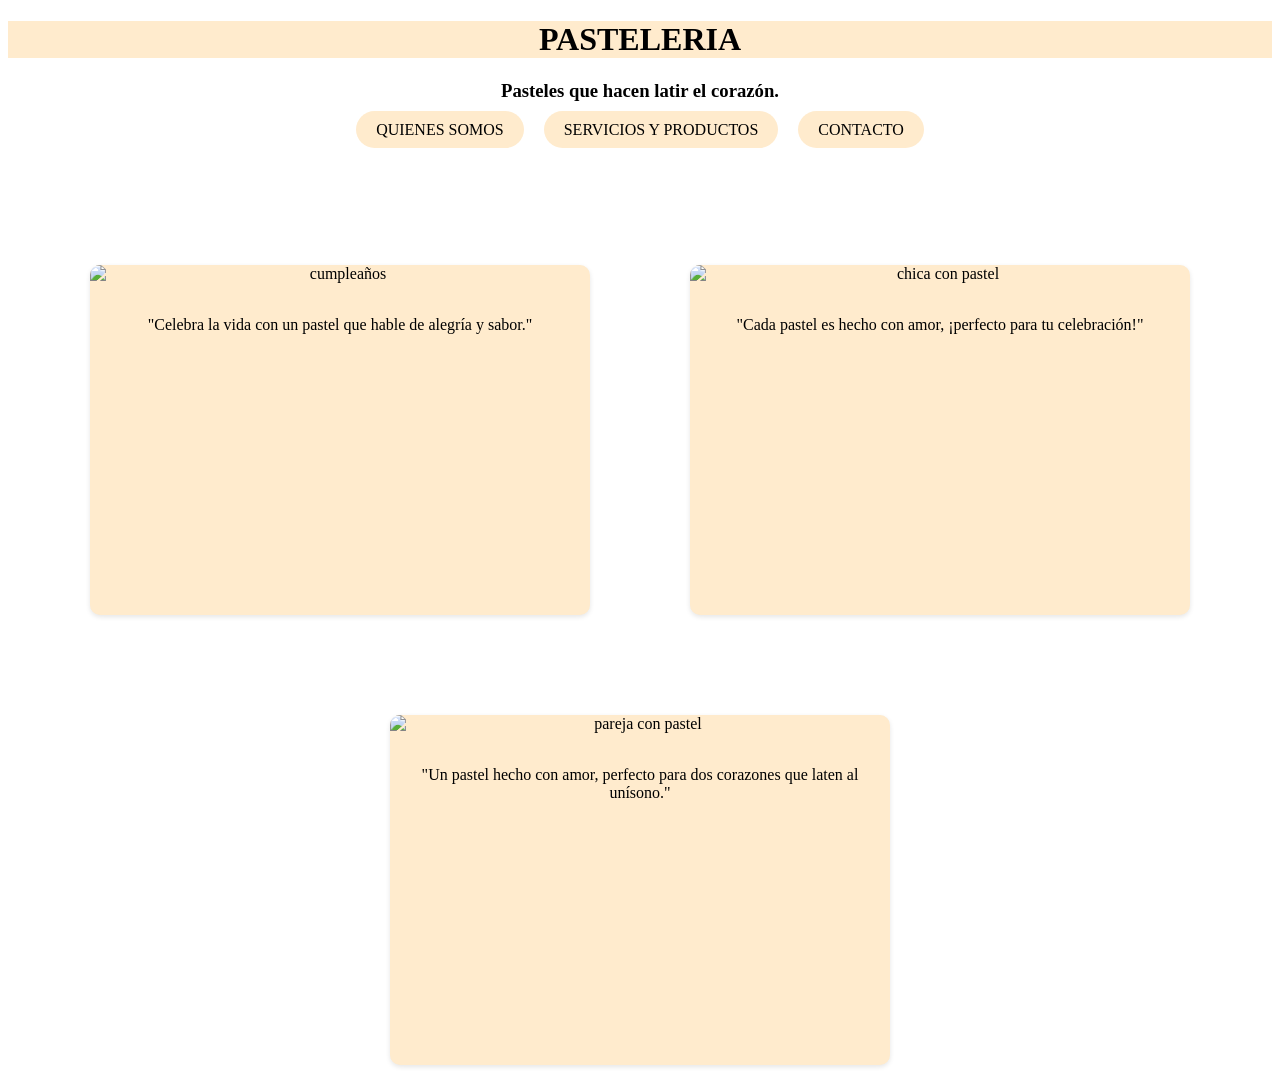
==== pasteleria/index.html @ d6ea83fb "avaneces" ====
<!DOCTYPE html>
<html lang="en">
<head>
    <meta charset="UTF-8">
    <meta name="viewport" content="width=device-width, initial-scale=1.0">
    <title>PASTELERIA</title>
    <link rel="stylesheet" href="styles.css">
</head>
<header>
    <h1>PASTELERIA</h1>
</header>
<body>
    <h3>Pasteles que hacen latir el corazón.</h3>
    <nav>
        <ul>
            <li><a href="quienesomos.html">QUIENES SOMOS</a></li>
            <li><a href="serviciosyproductos.html">SERVICIOS Y PRODUCTOS</a></li>
            <li><a href="contacto.html">CONTACTO</a></li>
        </ul>
        <br>
        <br>
        <br>
        <br>
        <br>
        <br>
        <br>
    </nav>
    <div class="card-container">
        <div class="card">
            <img src="https://www.splenda.com/wp-content/uploads/2022/09/birthday-cake-alternatives-blog-hero-v3.jpg" alt="cumpleaños">
            <div class="card-content">
                <br>
                <p>"Celebra la vida con un pastel que hable de alegría y sabor."</p>
            </div>
        </div>
        <div class="card">
            <img src="https://static.vecteezy.com/system/resources/thumbnails/037/333/526/small/ai-generated-woman-blowing-cake-on-orange-background-free-photo.jpg" alt="chica con pastel">
            <div class="card-content">
                <br>
                <p>"Cada pastel es hecho con amor, ¡perfecto para tu celebración!"</p>
            </div>
        </div>
        <div class="card">
            <img src="https://img.freepik.com/fotos-premium/hombre-mujer-estan-comiendo-pastel-ellos-lleva-camisa-azul_926199-4116644.jpg?semt=ais_hybrid&w=740&q=80" alt="pareja con pastel">
            <div class="card-content">
                <br>
                <p>"Un pastel hecho con amor, perfecto para dos corazones que laten al unísono."</p>
            </div>
        </div>
    </div>
</body>
</html>
---- pasteleria/styles.css ----
h1 {
    background-color: blanchedalmond;
}

h3 {
    background-image: url(https://i.pinimg.com/736x/05/1b/fb/051bfb8f83da47de03055168c8e85a02.jpg);
}

nav ul {
    list-style-type: none; 
    padding: 0;
    margin: 0; 
    display: flex; 
    justify-content: center; 
    gap: 20px; 
}

nav ul li {
    display: inline; 
}

nav ul li a {
    text-decoration: none; 
    color: black; 
    padding: 10px 20px; 
    background-color: blanchedalmond;
    border-radius: 50px;
}

nav ul li a:hover {
    background-color: blanchedalmond; 
}

body {
    font-family: 'Times New Roman', Times, serif, sans-serif;
    text-align: center;
    background-image: url(https://img.freepik.com/foto-gratis/fondo-papel-textura-vintage_53876-124393.jpg?semt=ais_hybrid&w=740&q=80); 
    background-position: center; 
    background-repeat: no-repeat;
    background-size: cover; 
}

.card-container {
    display: flex; 
    justify-content: center; 
    gap: 100px; 
    flex-wrap: wrap; 
}

.card {
    background-color: blanchedalmond; 
    border-radius: 10px;
    box-shadow: 0 2px 5px rgba(0, 0, 0, 0.1); 
    overflow: hidden; 
    width: 500px; 
    height: 350px; 
    display: flex; 
    flex-direction: column; 
}

.card img {
    width: 100%; 
    height: auto;  
    max-height: 250px; 
    object-fit: cover; 
}

.card-content {
    padding: 15px; 
}

.card-content p {
    margin: 0; 
}
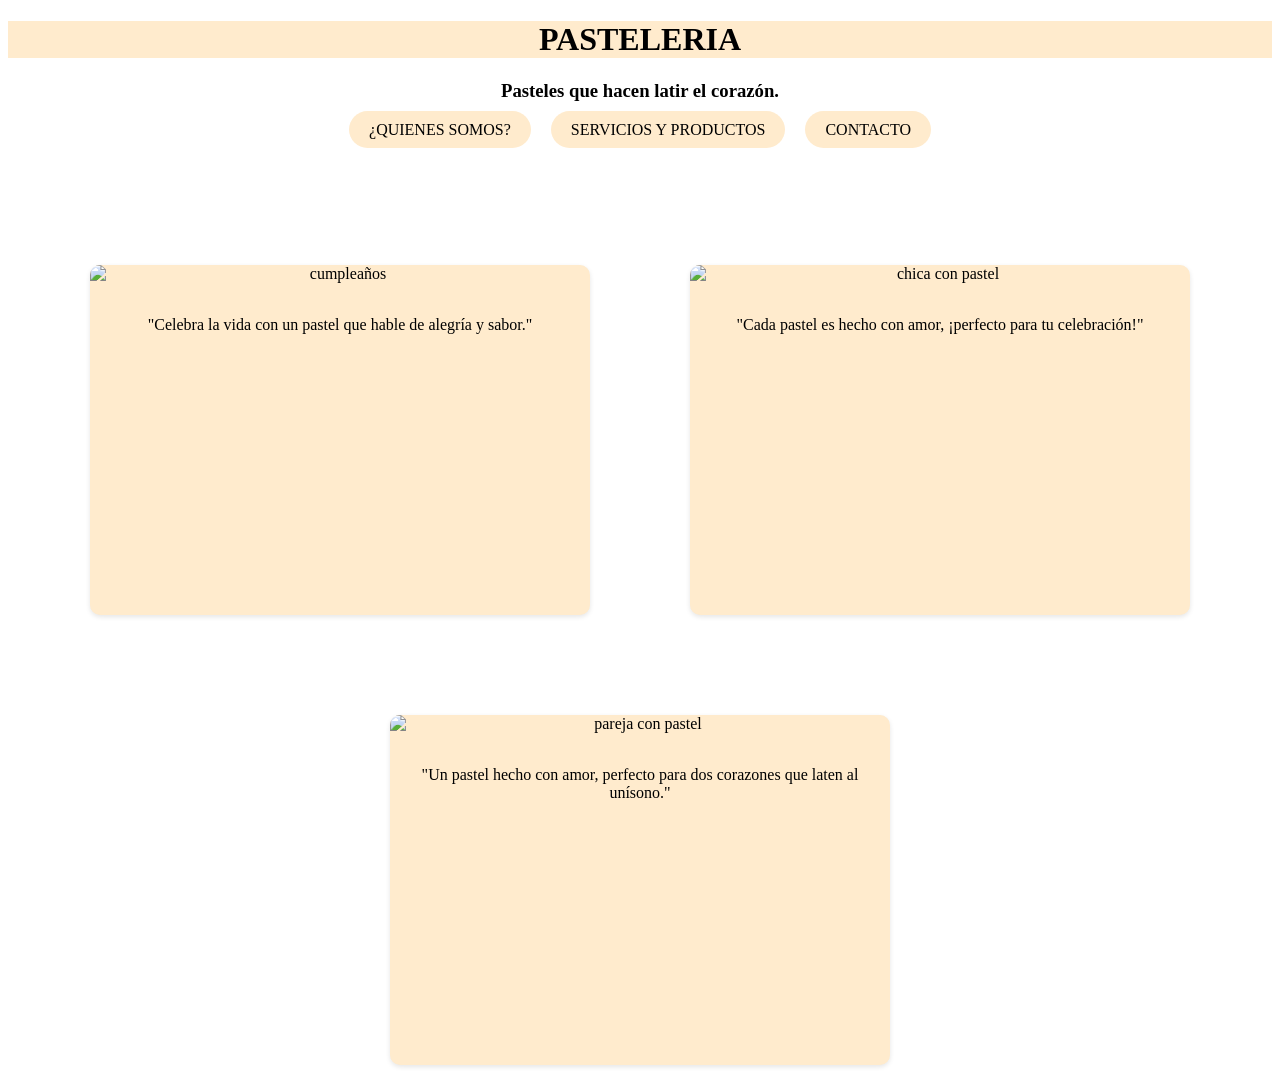
==== commit af63ad4d: "cambios" ====
--- a/pasteleria/index.html
+++ b/pasteleria/index.html
@@ -13,7 +13,7 @@
     <h3>Pasteles que hacen latir el corazón.</h3>
     <nav>
         <ul>
-            <li><a href="quienesomos.html">QUIENES SOMOS</a></li>
+            <li><a href="quienesomos.html">¿QUIENES SOMOS?</a></li>
             <li><a href="serviciosyproductos.html">SERVICIOS Y PRODUCTOS</a></li>
             <li><a href="contacto.html">CONTACTO</a></li>
         </ul>
--- a/pasteleria/styles.css
+++ b/pasteleria/styles.css
@@ -1,9 +1,11 @@
 h1 {
     background-color: blanchedalmond;
+    text-align: center;
 }
 
 h3 {
     background-image: url(https://i.pinimg.com/736x/05/1b/fb/051bfb8f83da47de03055168c8e85a02.jpg);
+    text-align: center;
 }
 
 nav ul {
@@ -28,16 +30,16 @@
 }
 
 nav ul li a:hover {
-    background-color: blanchedalmond; 
+    background-color: rgb(58, 35, 0); 
 }
 
 body {
     font-family: 'Times New Roman', Times, serif, sans-serif;
-    text-align: center;
     background-image: url(https://img.freepik.com/foto-gratis/fondo-papel-textura-vintage_53876-124393.jpg?semt=ais_hybrid&w=740&q=80); 
     background-position: center; 
     background-repeat: no-repeat;
     background-size: cover; 
+    text-align: center;
 }
 
 .card-container {
@@ -62,7 +64,7 @@
     width: 100%; 
     height: auto;  
     max-height: 250px; 
-    object-fit: cover; 
+    object-fit: cover;
 }
 
 .card-content {
@@ -72,3 +74,19 @@
 .card-content p {
     margin: 0; 
 }
+
+.boton {
+    display: inline-block;
+    padding: 10px 20px; 
+    background-color: #050505; 
+    color: white; 
+    border-radius: 5px; 
+    box-shadow: 0 4px 6px rgba(0, 0, 0, 0.1); 
+    text-decoration: none;
+}
+
+.boton:hover {
+    transform: scale(1.05); /* Cambié el valor a 1.05 para un efecto más sutil */
+}
+
+/* Eliminando estilos de alineación por ID */
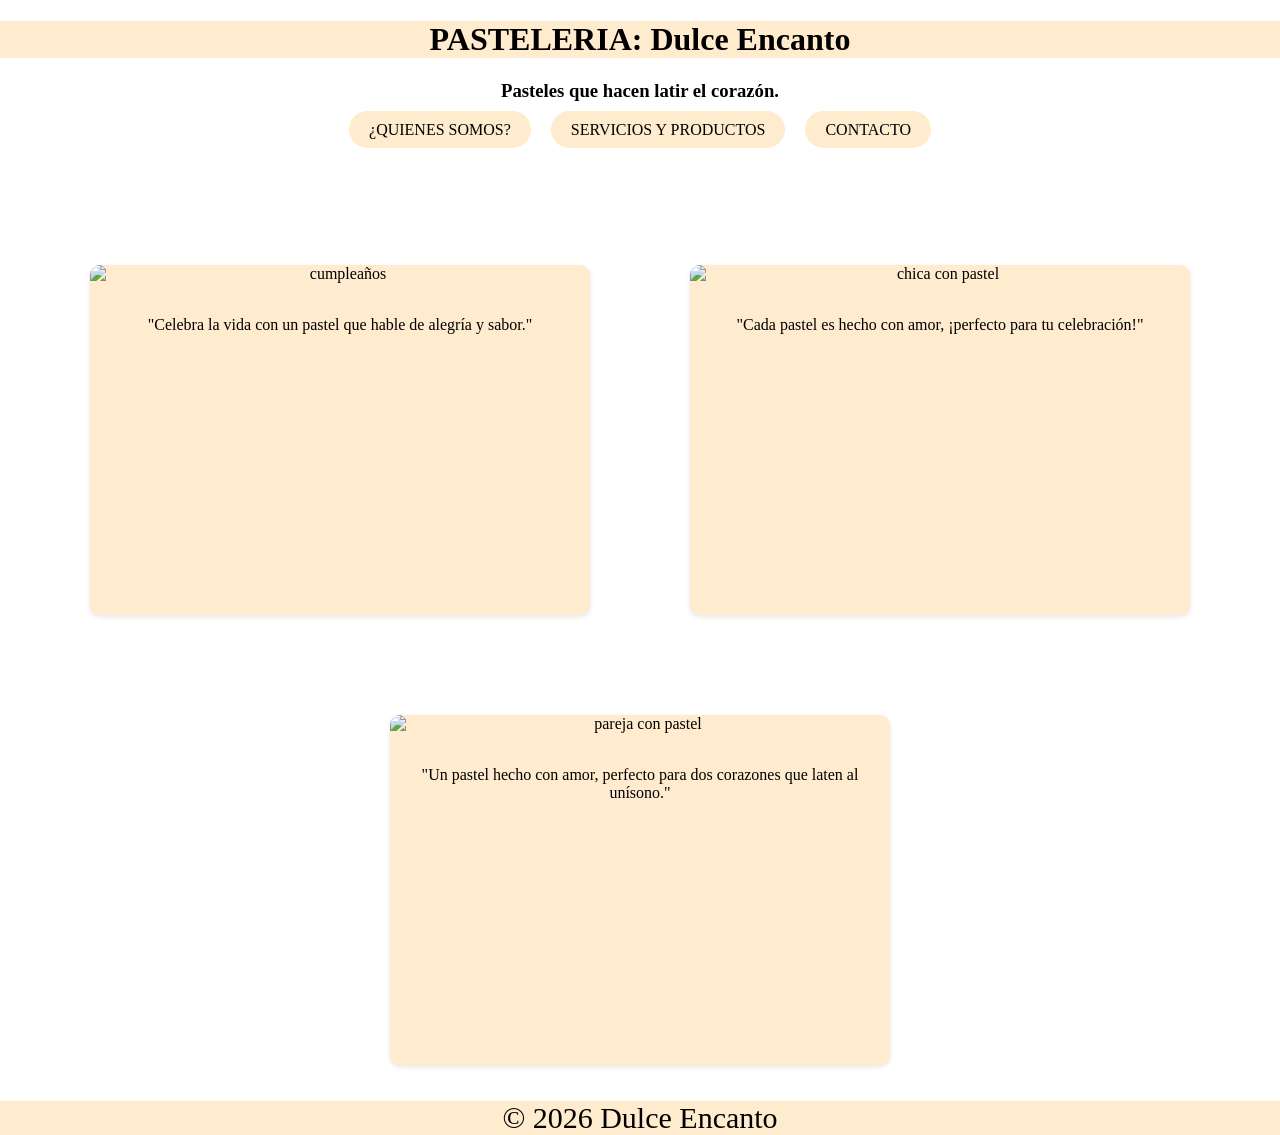
==== commit 2648b1d3: "paginas de catalogo finalizada, pagina de contacto en proceso" ====
--- a/pasteleria/index.html
+++ b/pasteleria/index.html
@@ -1,15 +1,18 @@
 <!DOCTYPE html>
-<html lang="en">
+<html lang="es">
 <head>
     <meta charset="UTF-8">
     <meta name="viewport" content="width=device-width, initial-scale=1.0">
-    <title>PASTELERIA</title>
+    <title>Inicio - Dulce Encanto</title>
     <link rel="stylesheet" href="styles.css">
+    <link rel="icon" href="imagenes/icono-principal.png" type="image/png">
 </head>
-<header>
-    <h1>PASTELERIA</h1>
-</header>
+
 <body>
+    <header>
+        <h1>PASTELERIA: Dulce Encanto</h1>
+    </header>
+
     <h3>Pasteles que hacen latir el corazón.</h3>
     <nav>
         <ul>
@@ -48,5 +51,7 @@
             </div>
         </div>
     </div>
+    <br><br>
+    <footer class="copy">© 2026 Dulce Encanto</footer>
 </body>
 </html>
--- a/pasteleria/styles.css
+++ b/pasteleria/styles.css
@@ -1,5 +1,5 @@
 h1 {
-    background-color: blanchedalmond;
+    background-color: #ffebcd;
     text-align: center;
 }
 
@@ -40,6 +40,8 @@
     background-repeat: no-repeat;
     background-size: cover; 
     text-align: center;
+    margin: 0;
+    padding: 0;
 }
 
 .card-container {
@@ -90,3 +92,141 @@
 }
 
 /* Eliminando estilos de alineación por ID */
+
+/* Pagina de productos */
+
+#productos{
+    display: flex;
+    justify-content: center;
+    gap: 2%;
+    flex-wrap: wrap;
+}
+
+.postre-card{
+    background: rgb(243, 218, 194);
+    width: 400px;
+    padding: 0.5%;
+    border-radius: 20px;
+    text-align: center;
+    margin: 1%;
+}
+
+.postre-card img{
+    width: 300px;
+    height: 300px;
+}
+
+h2{
+    font-size: xx-large;
+    background-color: #ffebcd;
+    border-radius: 20px;
+}
+
+article p{
+    font-size: 30px;
+    background-color: #ffebcd;
+    border-radius: 20px;
+}
+
+.boton-pagar{
+    font-size: 20px;
+    display: inline-block;
+    margin-bottom: 30px;
+    padding: 10px;
+    background-color: #cea46e; /* rosado bonito */
+    color: #050505;
+    text-decoration: none;
+    border-radius: 20px;
+}
+
+.boton-pagar:hover{
+    background-color: #be863d;
+    color: aliceblue;
+}
+
+.postre-card:hover{
+    background-color: #f0c38a;
+    transition: 0.2s;
+    transform: translateY(-10px);
+    box-shadow: 0 8px 20px gray;
+}
+
+.copy {
+    font-size: 30px;
+    background-color: #ffebcd;
+    text-align: center;
+}
+
+.regresar{
+    display: inline-block;
+    padding: 10px; 
+    background-color: #be863d; 
+    color: #050505; 
+    border-radius: 5px;  
+    text-decoration: none;
+}
+
+.regresar:hover{
+    background-color: #cea46e;
+    color: aliceblue;
+}
+
+/* Pagina de contacto */
+
+.contact{
+    display: flex;
+    flex-direction: row;
+    justify-content: center;
+    gap: 2%;
+    flex-wrap: wrap;
+}
+
+aside{
+    display: flex;
+    flex-direction: column;
+    align-items: flex-start;
+    gap: 15px;
+    margin-left: 25%;
+}
+
+.boton-contacto{
+    text-decoration: none;
+    background-color: #b38c5a;
+    color: black;
+    padding: 12px 20px;
+    border-radius: 25px;
+    text-align: center;
+}
+
+.boton-contacto:hover{
+    background-color: #cea46e;
+    transform: scale(1.5);
+}
+
+#formulario{
+    display: flex;
+    align-items: flex-end;
+    background: white;
+    padding: 25px;
+    border-radius: 15px;
+    width: 300px;
+}
+
+form{
+    display: flex;
+    flex-direction: column;
+}
+
+textarea{
+    resize: none;
+}
+
+button{
+    margin-top: 15px;
+    padding: 12px;
+    background-color: #f6ab64;
+    color: black;
+    border: none;
+    border-radius: 25px;
+    cursor: pointer;
+}
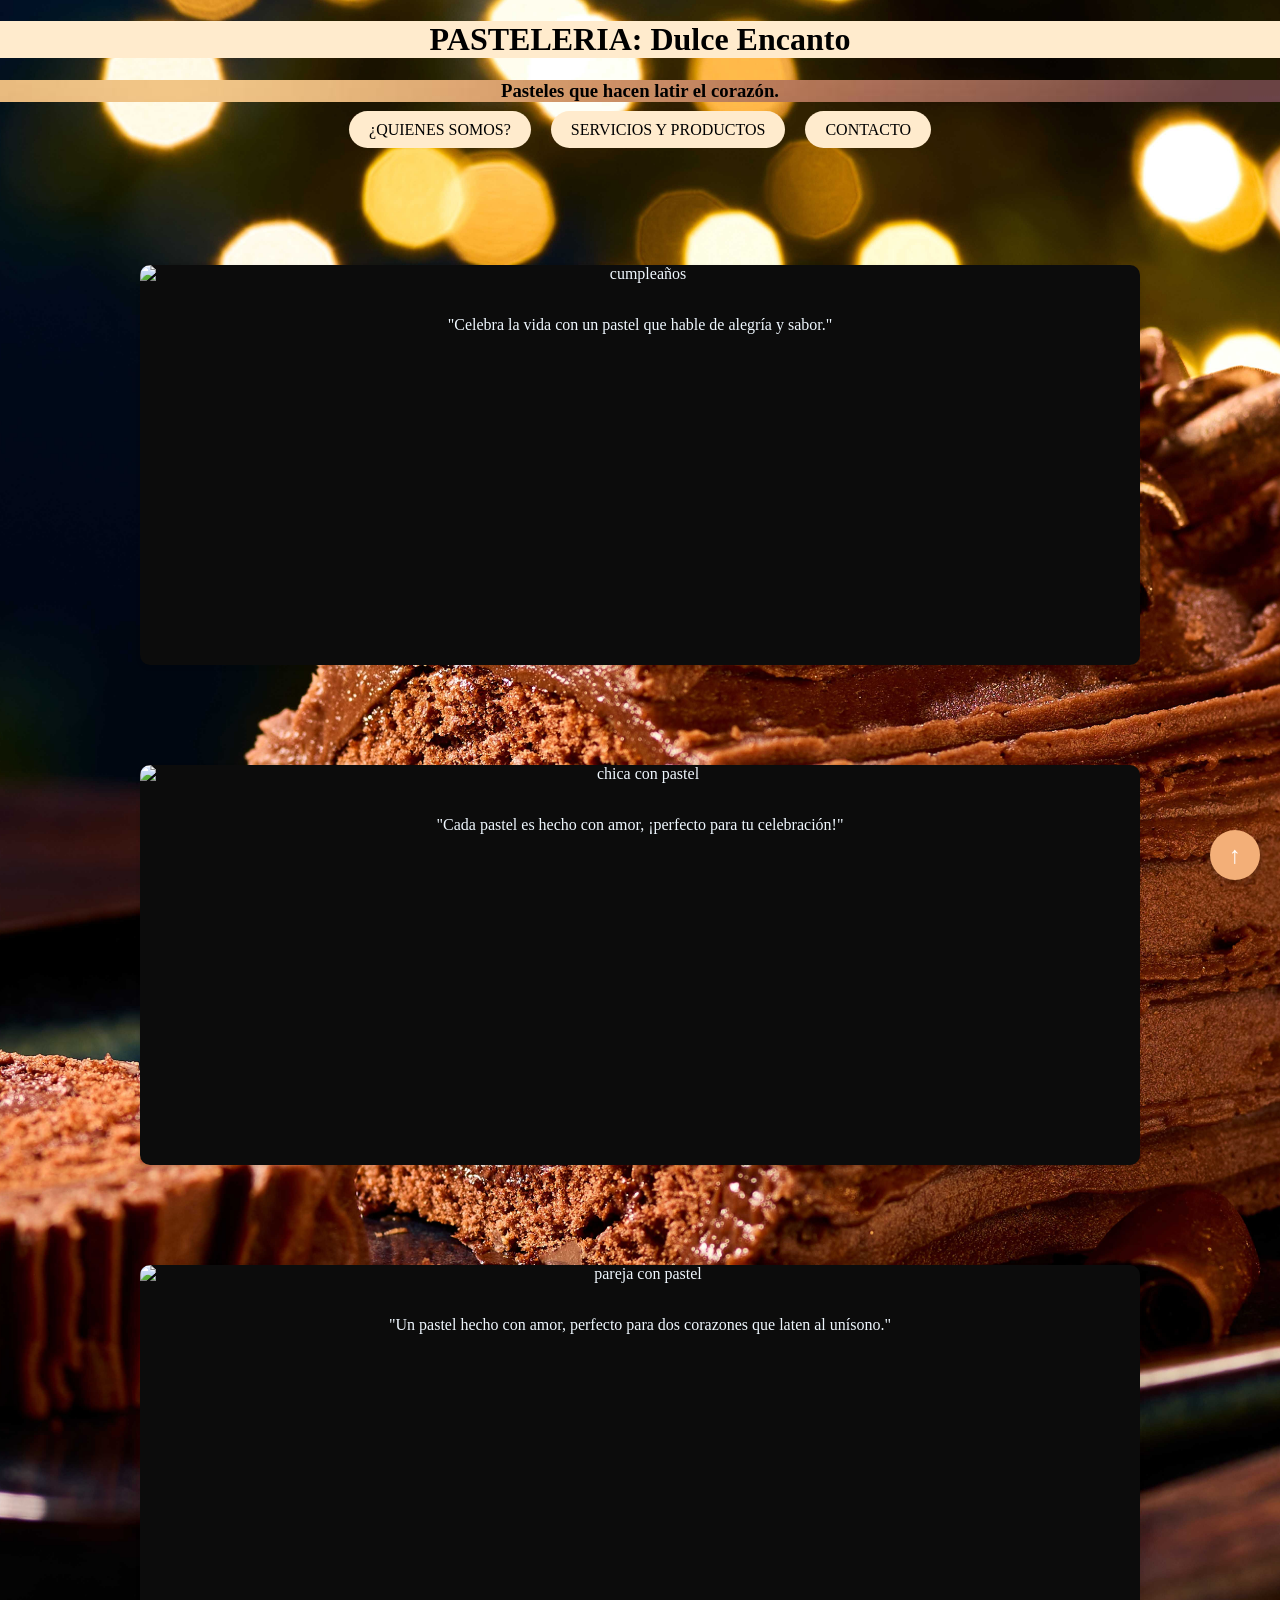
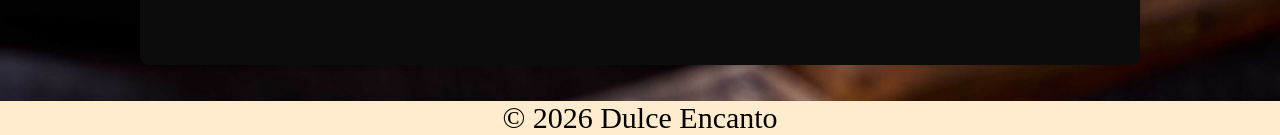
==== commit d9a12f18: "cambios" ====
--- a/pasteleria/index.html
+++ b/pasteleria/index.html
@@ -8,7 +8,7 @@
     <link rel="icon" href="imagenes/icono-principal.png" type="image/png">
 </head>
 
-<body>
+<body class="fondopastel">
     <header>
         <h1>PASTELERIA: Dulce Encanto</h1>
     </header>
@@ -51,6 +51,10 @@
             </div>
         </div>
     </div>
+    <div>
+        <a class="subir" href="#" class="boton-subir">↑</a>
+    </div>
+
     <br><br>
     <footer class="copy">© 2026 Dulce Encanto</footer>
 </body>
--- a/pasteleria/styles.css
+++ b/pasteleria/styles.css
@@ -4,7 +4,7 @@
 }
 
 h3 {
-    background-image: url(https://i.pinimg.com/736x/05/1b/fb/051bfb8f83da47de03055168c8e85a02.jpg);
+    background-image: url("imagenes/beautiful-brown-color-gradient-background-free-vector.jpg");
     text-align: center;
 }
 
@@ -35,7 +35,7 @@
 
 body {
     font-family: 'Times New Roman', Times, serif, sans-serif;
-    background-image: url(https://img.freepik.com/foto-gratis/fondo-papel-textura-vintage_53876-124393.jpg?semt=ais_hybrid&w=740&q=80); 
+    background-image: url(imagenes/beautiful-brown-color-gradient-background-free-vector.jpg); 
     background-position: center; 
     background-repeat: no-repeat;
     background-size: cover; 
@@ -52,14 +52,15 @@
 }
 
 .card {
-    background-color: blanchedalmond; 
+    background-color: rgb(12, 12, 12); 
     border-radius: 10px;
     box-shadow: 0 2px 5px rgba(0, 0, 0, 0.1); 
     overflow: hidden; 
-    width: 500px; 
-    height: 350px; 
+    width: 1000px; 
+    height: 400px; 
     display: flex; 
-    flex-direction: column; 
+    flex-direction: column;
+    color: aliceblue; 
 }
 
 .card img {
@@ -229,4 +230,67 @@
     border: none;
     border-radius: 25px;
     cursor: pointer;
-}+}
+
+.carta{
+    display: inline-block;
+    background-color: blanchedalmond; 
+    border-radius: 10px;
+    box-shadow: 0 2px 5px rgba(0, 0, 0, 0.1); 
+    overflow: hidden; 
+    width: 500px; 
+    height: 200px;  
+    flex-direction: column;
+    flex-wrap: wrap;
+    gap: 100px;
+    text-align:center;
+    margin: 50px;
+}
+
+
+.quien{
+    display: flex;
+    width: 1000px;
+    height: 600px;
+    margin-left: 450px;
+ }
+.subir {
+ 
+    position: fixed;
+    bottom: 20px;   
+    right: 20px;     
+    z-index: 1000;   
+
+    /* Estilo de círculo */
+    display: flex;
+    align-items: center;
+    justify-content: center;
+    width: 50px;
+    height: 50px;
+    border-radius: 50%; 
+    
+
+    background-color: #f3af78; 
+    color: white;
+    text-decoration: none;
+    font-size: 24px;
+    font-weight: bold;
+    box-shadow: 0 4px 10px rgba(0, 0, 0, 0.3); 
+    transition: all 0.3s ease; 
+}
+
+
+.subir:hover {
+    background-color: #f39b28;
+    transform: translateY(-5px); 
+    box-shadow: 0 6px 15px rgba(0, 0, 0, 0.4);
+}
+ 
+.fuente{
+    font-size: large;
+    font-family: 'Times New Roman', Times, serif;
+}
+.fondopastel{
+    background-image: url(imagenes/1760435287-best-yule-log-morrisons-lifestyle-68ee1c3314bac.jpg);
+
+}
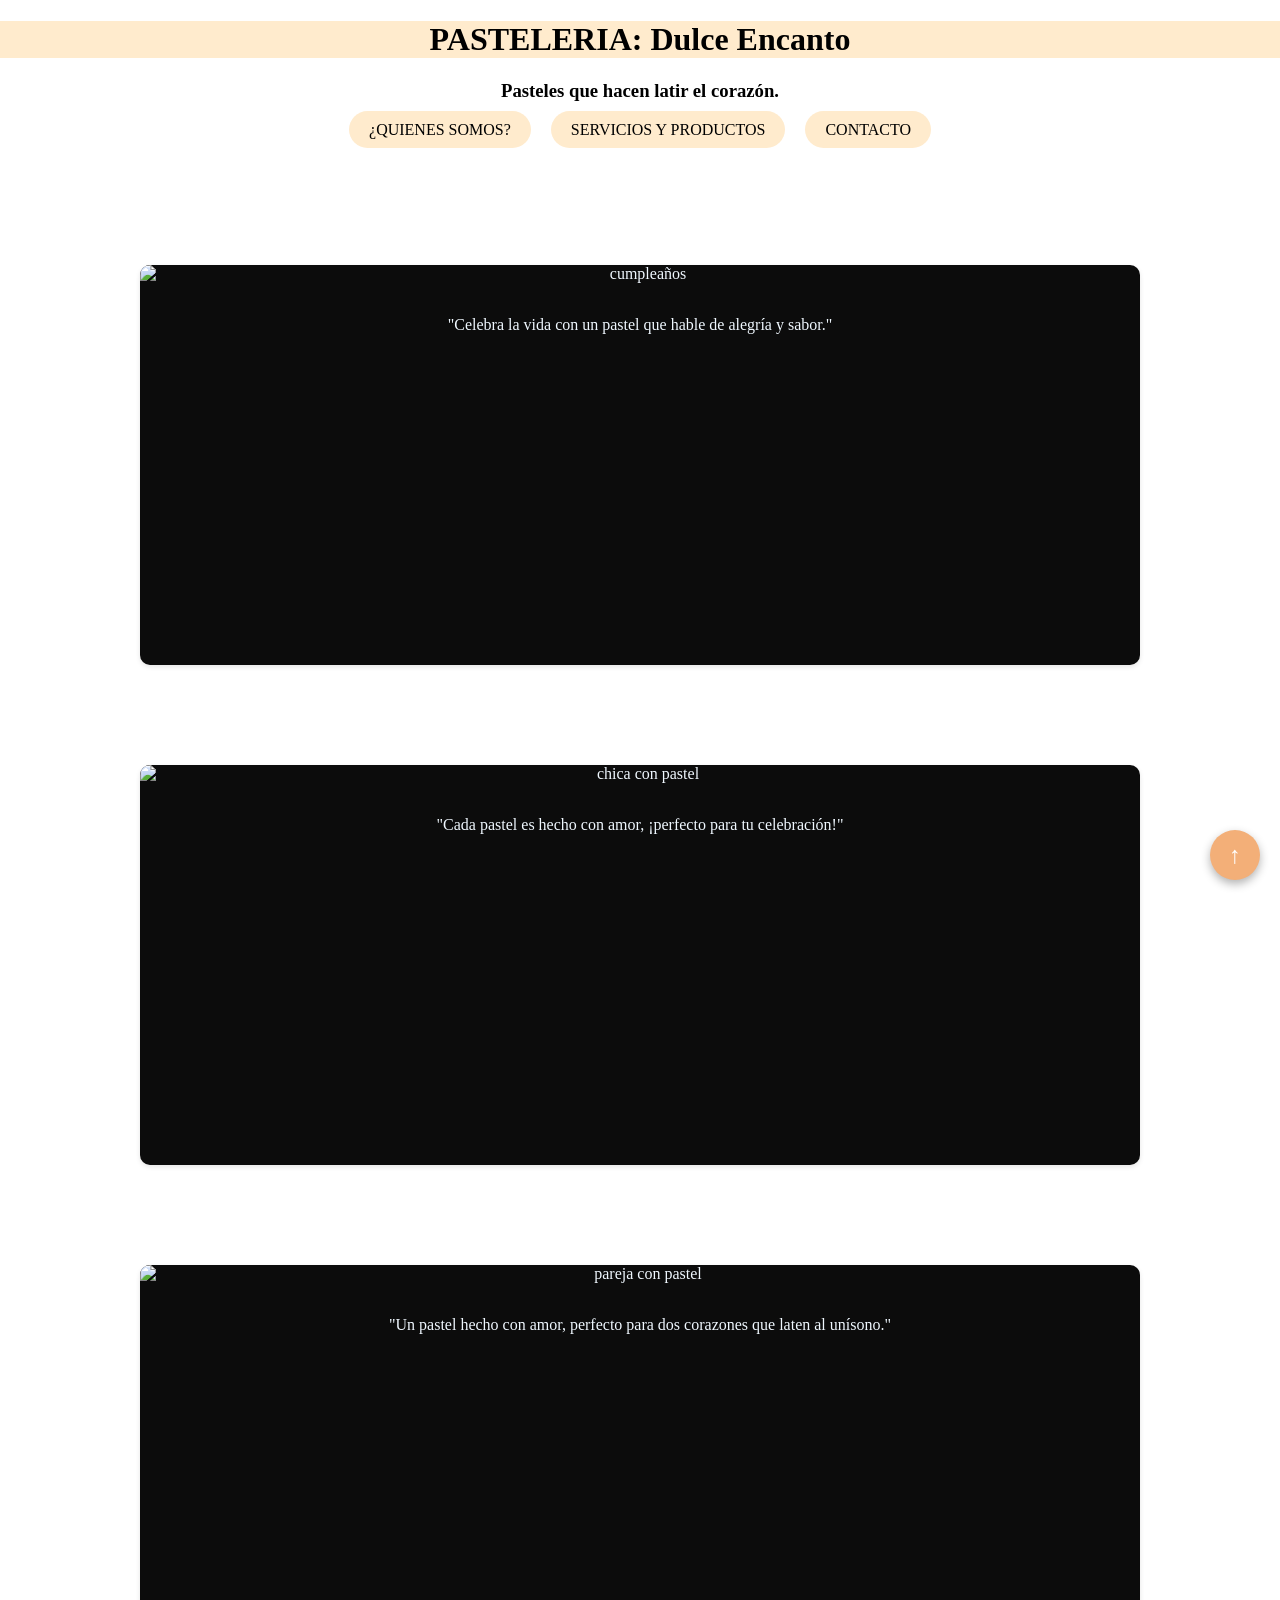
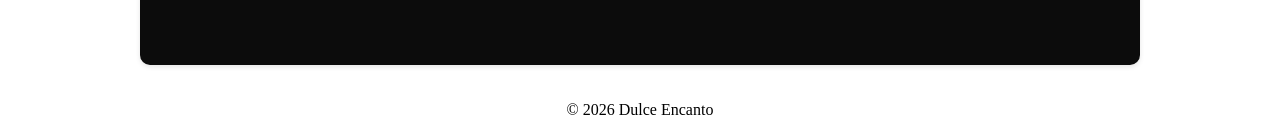
==== commit df6a457f: "css agrupados, contacto y servicios finalizados" ====
--- a/pasteleria/index.html
+++ b/pasteleria/index.html
@@ -4,7 +4,7 @@
     <meta charset="UTF-8">
     <meta name="viewport" content="width=device-width, initial-scale=1.0">
     <title>Inicio - Dulce Encanto</title>
-    <link rel="stylesheet" href="styles.css">
+    <link rel="stylesheet" href="css/styles.css">
     <link rel="icon" href="imagenes/icono-principal.png" type="image/png">
 </head>
 
--- a/pasteleria/css/styles.css
+++ b/pasteleria/css/styles.css
@@ -0,0 +1,159 @@
+h1 {
+    background-color: #ffebcd;
+    text-align: center;
+}
+
+h3 {
+    background-image: url("imagenes/beautiful-brown-color-gradient-background-free-vector.jpg");
+    text-align: center;
+}
+
+nav ul {
+    list-style-type: none; 
+    padding: 0;
+    margin: 0; 
+    display: flex; 
+    justify-content: center; 
+    gap: 20px; 
+}
+
+nav ul li {
+    display: inline; 
+}
+
+nav ul li a {
+    text-decoration: none; 
+    color: black; 
+    padding: 10px 20px; 
+    background-color: blanchedalmond;
+    border-radius: 50px;
+}
+
+nav ul li a:hover {
+    background-color: rgb(58, 35, 0); 
+}
+
+body {
+    font-family: 'Times New Roman', Times, serif, sans-serif;
+    background-image: url(imagenes/beautiful-brown-color-gradient-background-free-vector.jpg); 
+    background-position: center; 
+    background-repeat: no-repeat;
+    background-size: cover; 
+    text-align: center;
+    margin: 0;
+    padding: 0;
+}
+
+.card-container {
+    display: flex; 
+    justify-content: center; 
+    gap: 100px; 
+    flex-wrap: wrap; 
+}
+
+.card {
+    background-color: rgb(12, 12, 12); 
+    border-radius: 10px;
+    box-shadow: 0 2px 5px rgba(0, 0, 0, 0.1); 
+    overflow: hidden; 
+    width: 1000px; 
+    height: 400px; 
+    display: flex; 
+    flex-direction: column;
+    color: aliceblue; 
+}
+
+.card img {
+    width: 100%; 
+    height: auto;  
+    max-height: 250px; 
+    object-fit: cover;
+}
+
+.card-content {
+    padding: 15px; 
+}
+
+.card-content p {
+    margin: 0; 
+}
+
+.boton {
+    display: inline-block;
+    padding: 10px 20px; 
+    background-color: #050505; 
+    color: white; 
+    border-radius: 5px; 
+    box-shadow: 0 4px 6px rgba(0, 0, 0, 0.1); 
+    text-decoration: none;
+}
+
+.boton:hover {
+    transform: scale(1.05); /* Cambié el valor a 1.05 para un efecto más sutil */
+}
+
+/* Eliminando estilos de alineación por ID */
+
+
+.carta{
+    display: inline-block;
+    background-color: blanchedalmond; 
+    border-radius: 10px;
+    box-shadow: 0 2px 5px rgba(0, 0, 0, 0.1); 
+    overflow: hidden; 
+    width: 500px; 
+    height: 200px;  
+    flex-direction: column;
+    flex-wrap: wrap;
+    gap: 100px;
+    text-align:center;
+    margin: 50px;
+}
+
+
+.quien{
+    display: flex;
+    width: 1000px;
+    height: 600px;
+    margin-left: 450px;
+ }
+.subir {
+ 
+    position: fixed;
+    bottom: 20px;   
+    right: 20px;     
+    z-index: 1000;   
+
+    /* Estilo de círculo */
+    display: flex;
+    align-items: center;
+    justify-content: center;
+    width: 50px;
+    height: 50px;
+    border-radius: 50%; 
+    
+
+    background-color: #f3af78; 
+    color: white;
+    text-decoration: none;
+    font-size: 24px;
+    font-weight: bold;
+    box-shadow: 0 4px 10px rgba(0, 0, 0, 0.3); 
+    transition: all 0.3s ease; 
+}
+
+
+.subir:hover {
+    background-color: #f39b28;
+    transform: translateY(-5px); 
+    box-shadow: 0 6px 15px rgba(0, 0, 0, 0.4);
+}
+ 
+.fuente{
+    font-size: large;
+    font-family: 'Times New Roman', Times, serif;
+}
+.fondopastel{
+    background-image: url(imagenes/1760435287-best-yule-log-morrisons-lifestyle-68ee1c3314bac.jpg);
+
+}
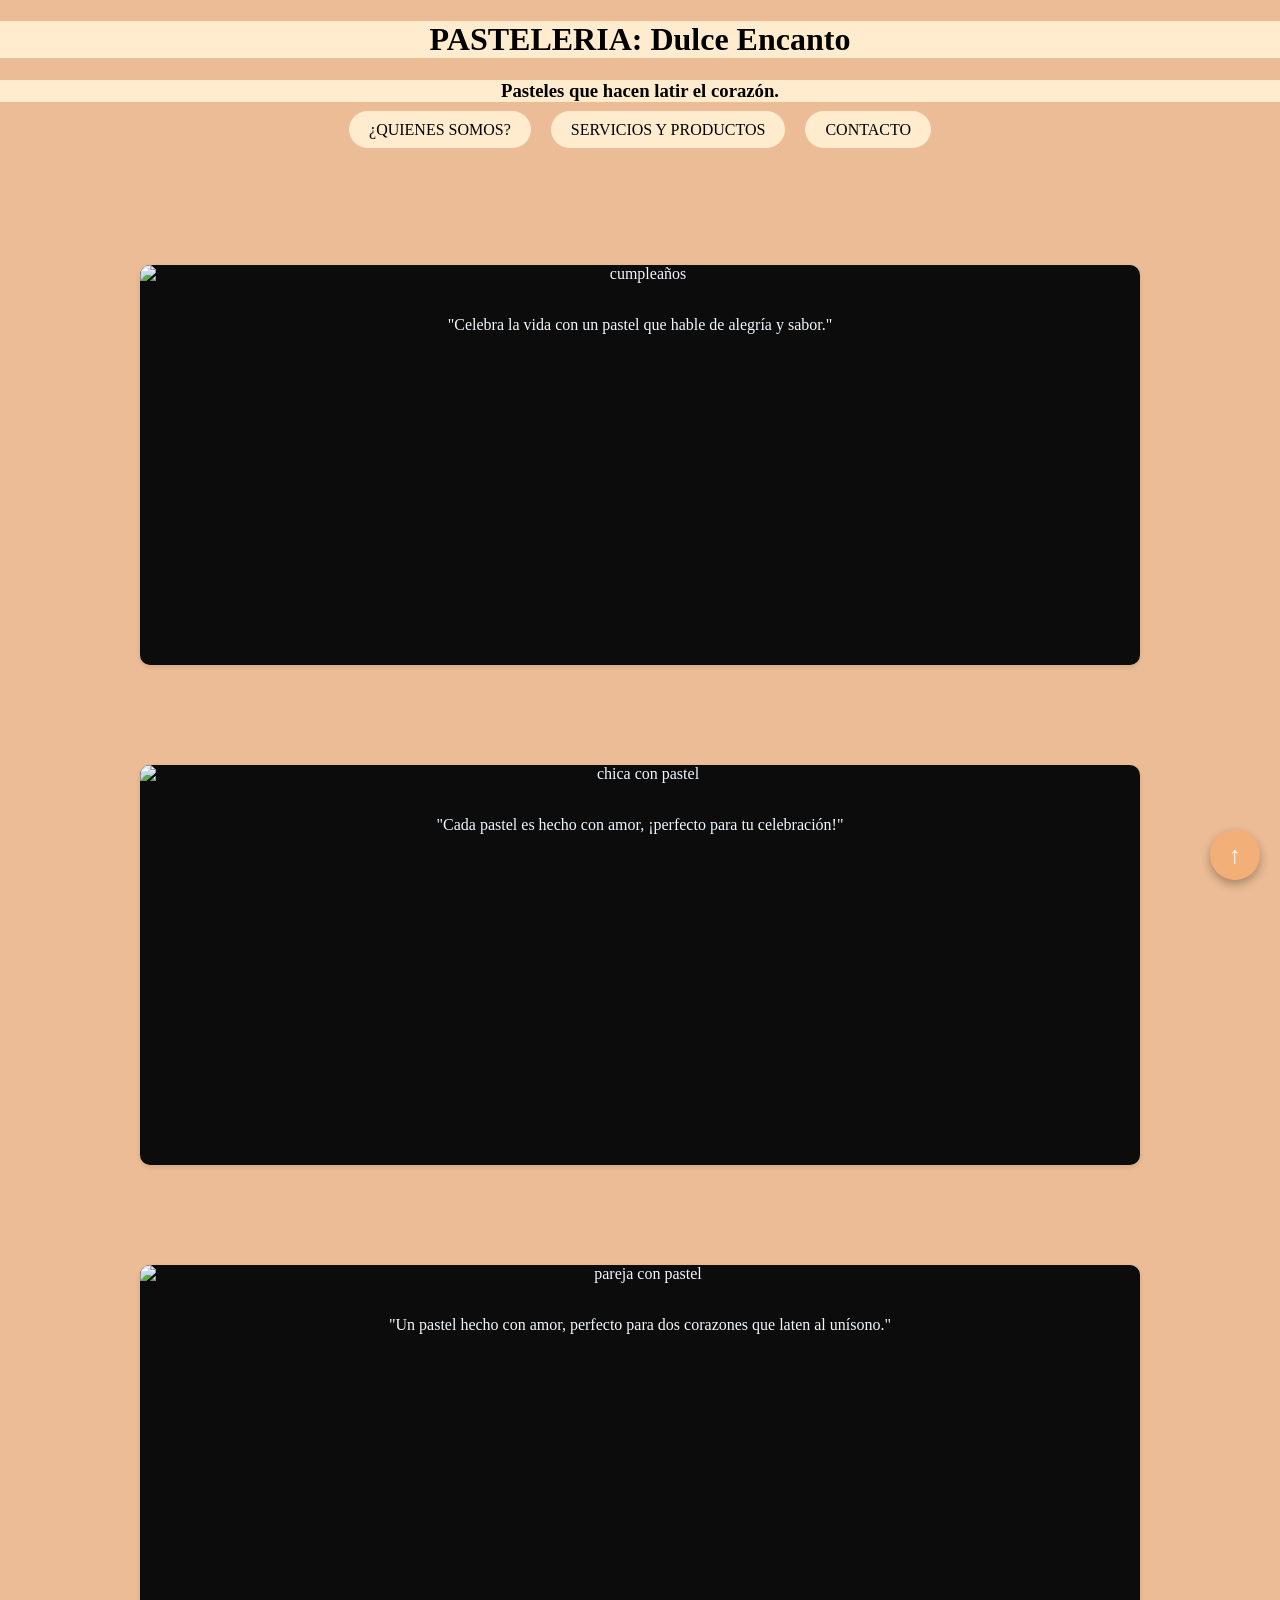
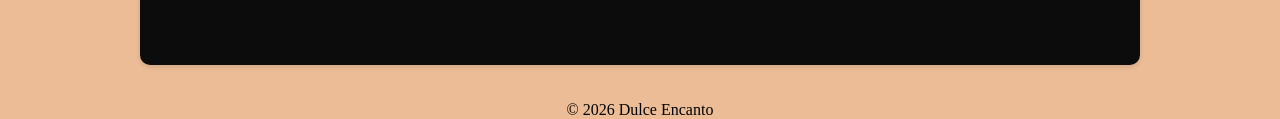
==== commit 43a62072: "Update index.html" ====
--- a/pasteleria/index.html
+++ b/pasteleria/index.html
@@ -8,7 +8,7 @@
     <link rel="icon" href="imagenes/icono-principal.png" type="image/png">
 </head>
 
-<body class="fondopastel">
+<body>
     <header>
         <h1>PASTELERIA: Dulce Encanto</h1>
     </header>
--- a/pasteleria/css/styles.css
+++ b/pasteleria/css/styles.css
@@ -4,7 +4,7 @@
 }
 
 h3 {
-    background-image: url("imagenes/beautiful-brown-color-gradient-background-free-vector.jpg");
+    background-color: #ffebcd;
     text-align: center;
 }
 
@@ -35,7 +35,7 @@
 
 body {
     font-family: 'Times New Roman', Times, serif, sans-serif;
-    background-image: url(imagenes/beautiful-brown-color-gradient-background-free-vector.jpg); 
+    background-color: #ebbc95;
     background-position: center; 
     background-repeat: no-repeat;
     background-size: cover; 
@@ -91,8 +91,6 @@
 .boton:hover {
     transform: scale(1.05); /* Cambié el valor a 1.05 para un efecto más sutil */
 }
-
-/* Eliminando estilos de alineación por ID */
 
 
 .carta{
@@ -153,7 +151,4 @@
     font-size: large;
     font-family: 'Times New Roman', Times, serif;
 }
-.fondopastel{
-    background-image: url(imagenes/1760435287-best-yule-log-morrisons-lifestyle-68ee1c3314bac.jpg);
 
-}
